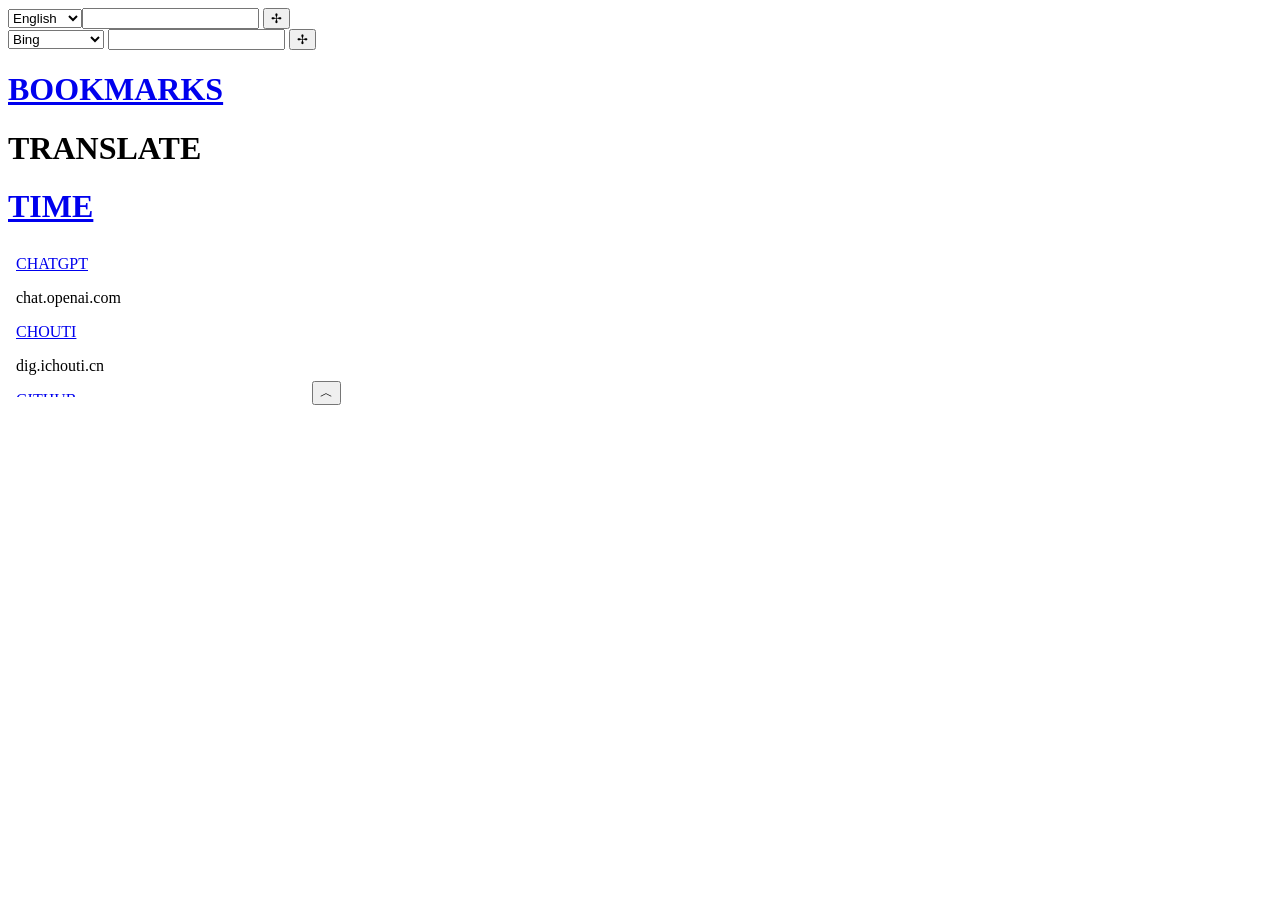
==== index.html @ d20085cb "Update index.html" ====
<!DOCTYPE html>
<html lang="en">

<head>
  <meta charset="UTF-8">
  <meta name="viewport" content="width=device-width, initial-scale=1.0">
  <title id="title">HOME</title>
  <link rel="stylesheet" type="text/css" href="./css/style.css">
  <script src="./js/title.js"></script>
</head>

<body>
  <div id="framework">

    <form id="translate_bar">
      <select aria-label="translate_language" id="translate_select" class="translate_select" name="targetLang">
        <option aria-label="English" value="en">English</option>
        <option aria-label="Chinese" value="zh">中文</option>
        <option aria-label="Japanese" value="ja">日本语</option>
        <option aria-label="Korean" value="ko">한국어</option>
        <option aria-label="French" value="fr">Français</option>
        <option aria-label="German" value="de">Deutsch</option>
        <option aria-label="Spanish" value="es">español</option>
        <input aria-label="translate_input" id="translate_input" class="translate_input" type="text" name="text"
          value="" autocomplete="off">
        <input aria-label="translate_submit" id="translate_submit" class="submit" type="submit" name="translate_submit"
          value="✢">
    </form>

    <form id="search" class="search">
      <div id="search_bar" class="search_bar">
        <select aria-label="search_web" id="search_web" class="search_web">
          <option aria-label="Bing" value="https://www.bing.com/search?q=">Bing</option>
          <option aria-label="Baidu" value="https://www.baidu.com/s?wd=">Baidu</option>
          <option aria-label="Duckduckgo" value="https://duckduckgo.com/?q=">Duckduckgo</option>
          <option aria-label="Google" value="https://www.google.com/search?q=">Google</option>
        </select>
        <input aria-label="search_input" id="search_input" class="search_input" type="text" value="" autocomplete="off">
        <input aria-label="search_submit" id="search_submit" class="search_submit" type="submit" value="✢">
      </div>
        <div id="suggest" class="suggest">
        <ul id="search_result">
        </ul>
      </div>  
    </form>
    <script src="./js/sc.js"></script>

    <div class="case">

      <div class="menu">
        <div class="one">
          <h1><a id="bookmark" class="titles" onclick="back()" href="./bookmark.html" target="box">BOOKMARKS</a></h1>
        </div>
        <div class="one">
          <h1><a id="translate" class="titles" onclick="translateContent(); m_translateContent()">TRANSLATE</a></h1>
        </div>
        <!-- <div class="one">
          <h1><a id="weather" class="titles" onclick="back()" href="./tool.html" target="box">TOOL</a></h1>
        </div> -->
        <div class="one">
          <h1><a id="time" class="titles" onclick="back()" href="./time.html" target="box">TIME</a></h1>
        </div>
      </div>

      <div class="content" id="content">
        <iframe aria-label="framebox" class="box" name="box" frameborder="0" src="./bookmark.html"></iframe>
        <table id="translate_box">
        <button aria-label="back-btn" class="back-btn" onclick="m_back()" type="button">︿</button>
          <tbody id="tbody">
          </tbody>
        </table>
      </div>

    </div>
    <script src="./js/m-content.js"></script>
    <script src="./js/translate.js"></script>
    <!-- <script src="./js/backgroud.js"></script> -->
  </div>

</body>

</html>
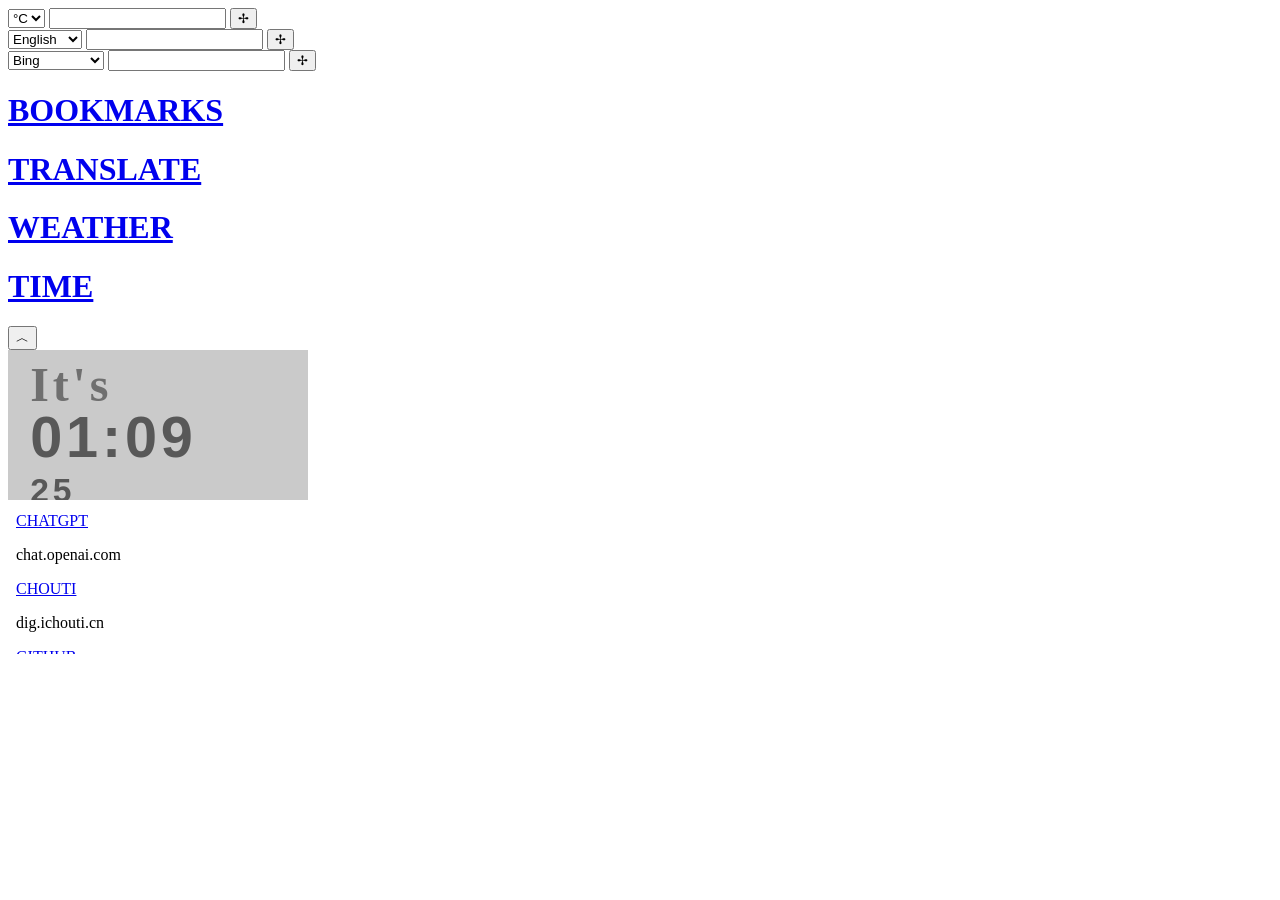
==== commit 311d8329: "Add files via upload" ====
--- a/index.html
+++ b/index.html
@@ -1,82 +1,103 @@
-<!DOCTYPE html>
-<html lang="en">
-
-<head>
-  <meta charset="UTF-8">
-  <meta name="viewport" content="width=device-width, initial-scale=1.0">
-  <title id="title">HOME</title>
-  <link rel="stylesheet" type="text/css" href="./css/style.css">
-  <script src="./js/title.js"></script>
-</head>
-
-<body>
-  <div id="framework">
-
-    <form id="translate_bar">
-      <select aria-label="translate_language" id="translate_select" class="translate_select" name="targetLang">
-        <option aria-label="English" value="en">English</option>
-        <option aria-label="Chinese" value="zh">中文</option>
-        <option aria-label="Japanese" value="ja">日本语</option>
-        <option aria-label="Korean" value="ko">한국어</option>
-        <option aria-label="French" value="fr">Français</option>
-        <option aria-label="German" value="de">Deutsch</option>
-        <option aria-label="Spanish" value="es">español</option>
-        <input aria-label="translate_input" id="translate_input" class="translate_input" type="text" name="text"
-          value="" autocomplete="off">
-        <input aria-label="translate_submit" id="translate_submit" class="submit" type="submit" name="translate_submit"
-          value="✢">
-    </form>
-
-    <form id="search" class="search">
-      <div id="search_bar" class="search_bar">
-        <select aria-label="search_web" id="search_web" class="search_web">
-          <option aria-label="Bing" value="https://www.bing.com/search?q=">Bing</option>
-          <option aria-label="Baidu" value="https://www.baidu.com/s?wd=">Baidu</option>
-          <option aria-label="Duckduckgo" value="https://duckduckgo.com/?q=">Duckduckgo</option>
-          <option aria-label="Google" value="https://www.google.com/search?q=">Google</option>
-        </select>
-        <input aria-label="search_input" id="search_input" class="search_input" type="text" value="" autocomplete="off">
-        <input aria-label="search_submit" id="search_submit" class="search_submit" type="submit" value="✢">
-      </div>
-        <div id="suggest" class="suggest">
-        <ul id="search_result">
-        </ul>
-      </div>  
-    </form>
-    <script src="./js/sc.js"></script>
-
-    <div class="case">
-
-      <div class="menu">
-        <div class="one">
-          <h1><a id="bookmark" class="titles" onclick="back()" href="./bookmark.html" target="box">BOOKMARKS</a></h1>
-        </div>
-        <div class="one">
-          <h1><a id="translate" class="titles" onclick="translateContent(); m_translateContent()">TRANSLATE</a></h1>
-        </div>
-        <!-- <div class="one">
-          <h1><a id="weather" class="titles" onclick="back()" href="./tool.html" target="box">TOOL</a></h1>
-        </div> -->
-        <div class="one">
-          <h1><a id="time" class="titles" onclick="back()" href="./time.html" target="box">TIME</a></h1>
-        </div>
-      </div>
-
-      <div class="content" id="content">
-        <iframe aria-label="framebox" class="box" name="box" frameborder="0" src="./bookmark.html"></iframe>
-        <table id="translate_box">
-        <button aria-label="back-btn" class="back-btn" onclick="m_back()" type="button">︿</button>
-          <tbody id="tbody">
-          </tbody>
-        </table>
-      </div>
-
-    </div>
-    <script src="./js/m-content.js"></script>
-    <script src="./js/translate.js"></script>
-    <!-- <script src="./js/backgroud.js"></script> -->
-  </div>
-
-</body>
-
-</html>
+<!DOCTYPE html>
+<html lang="en">
+
+<head>
+  <meta charset="UTF-8">
+  <meta name="viewport" content="width=device-width, initial-scale=1.0">
+  <title id="title">HOME</title>
+  <link rel="stylesheet" type="text/css" href="./css/style.css">
+  <link rel="stylesheet" type="text/css" href="./css/searcher.css">
+  <link rel="stylesheet" type="text/css" href="./css/translate.css">
+  <link rel="stylesheet" type="text/css" href="./css/weather.css">
+  <script src="./js/title.js"></script>
+</head>
+
+<body>
+  <div id="framework">
+    <form id="weather_bar" class="topside">
+      <select aria-label="unit" id="unit">
+        <option value="metric">°C</option>
+        <option value="imperial">°F</option>
+      </select>
+      <input aria-label="city" id="city" class="city" type="text" id="city" value="">
+      <input aria-label="weather_submit" id="weather_submit" class="submit" type="submit" name="weather_submit"
+        value="✢">
+    </form>
+
+    <form id="translate_bar" class="topside">
+      <select aria-label="translate_language" id="translate_select" class="translate_select" name="targetLang">
+        <option aria-label="English" value="en">English</option>
+        <option aria-label="Chinese" value="zh">中文</option>
+        <option aria-label="Japanese" value="ja">日本语</option>
+        <option aria-label="Korean" value="ko">한국어</option>
+        <option aria-label="French" value="fr">Français</option>
+        <option aria-label="German" value="de">Deutsch</option>
+        <option aria-label="Spanish" value="es">español</option>
+      </select>
+      <input aria-label="translate_input" id="translate_input" class="translate_input" type="text" name="text" value=""
+        autocomplete="off">
+      <input aria-label="translate_submit" id="translate_submit" class="submit" type="submit" name="translate_submit"
+        value="✢">
+    </form>
+
+    <form id="search" class="topside">
+      <div id="search_bar" class="search_bar">
+        <select aria-label="search_web" id="search_web" class="search_web">
+          <option aria-label="Bing" value="https://www.bing.com/search?q=">Bing</option>
+          <option aria-label="Baidu" value="https://www.baidu.com/s?wd=">Baidu</option>
+          <option aria-label="Duckduckgo" value="https://duckduckgo.com/?q=">Duckduckgo</option>
+          <option aria-label="Google" value="https://www.google.com/search?q=">Google</option>
+        </select>
+        <input aria-label="search_input" id="search_input" class="search_input" type="text" value="" autocomplete="off">
+        <input aria-label="search_submit" id="search_submit" class="search_submit" type="submit" name="search_submit" value="✢">
+      </div>
+      <div id="suggest" class="suggest">
+        <ul id="search_result">
+        </ul>
+      </div>
+    </form>
+    <script src="./js/search.js"></script>
+
+    <div class="case">
+
+      <div id="menu" class="menu">
+        <div class="one">
+          <h1><a id="title_bookmark" class="titles" onclick="backContent(); m_Content(); bookmarkContent()" href="./bookmark.html" target="bookmark_body">BOOKMARKS</a></h1>
+        </div>
+        <div class="one">
+          <h1><a id="title_translate" class="titles" onclick="backContent(); m_Content(); translateContent()" href="#">TRANSLATE</a></h1>
+        </div>
+        <div class="one">
+          <h1><a id="title_weather" class="titles" onclick="backContent(); m_Content(); weatherContent()" href="#">WEATHER</a></h1>
+        </div>
+        <div class="one">
+          <h1><a id="title_time" class="titles" onclick="backContent(); m_Content(); timeContent()" href="./time.html" target="time_body">TIME</a></h1>
+        </div>
+      </div>
+
+      <div class="content" id="content">
+        <button aria-label="back-btn" id="back-btn" class="back-btn" onclick="m_backContent()" type="button">︿</button>
+
+        <div id="time_box" class="box otherall_box">
+          <iframe id="time_body" class="_body" name="time_body" title="time_body" frameborder="0" src="./time.html"></iframe>
+        </div>
+
+        <table id="translate_box" class="box otherall_box">
+          <tbody id="translate_body" class="_body">
+          </tbody>
+        </table>
+
+        <div id="bookmark_box" class="box">
+          <iframe id="bookmark_body" class="_body" name="bookmark_body" title="bookmark_body" frameborder="0" src="./bookmark.html"></iframe>
+        </div>
+
+      </div>
+
+    </div>   
+    <script src="./js/translate.js"></script>
+    <script src="./js/content.js"></script> 
+  </div>
+
+</body>
+
+</html>
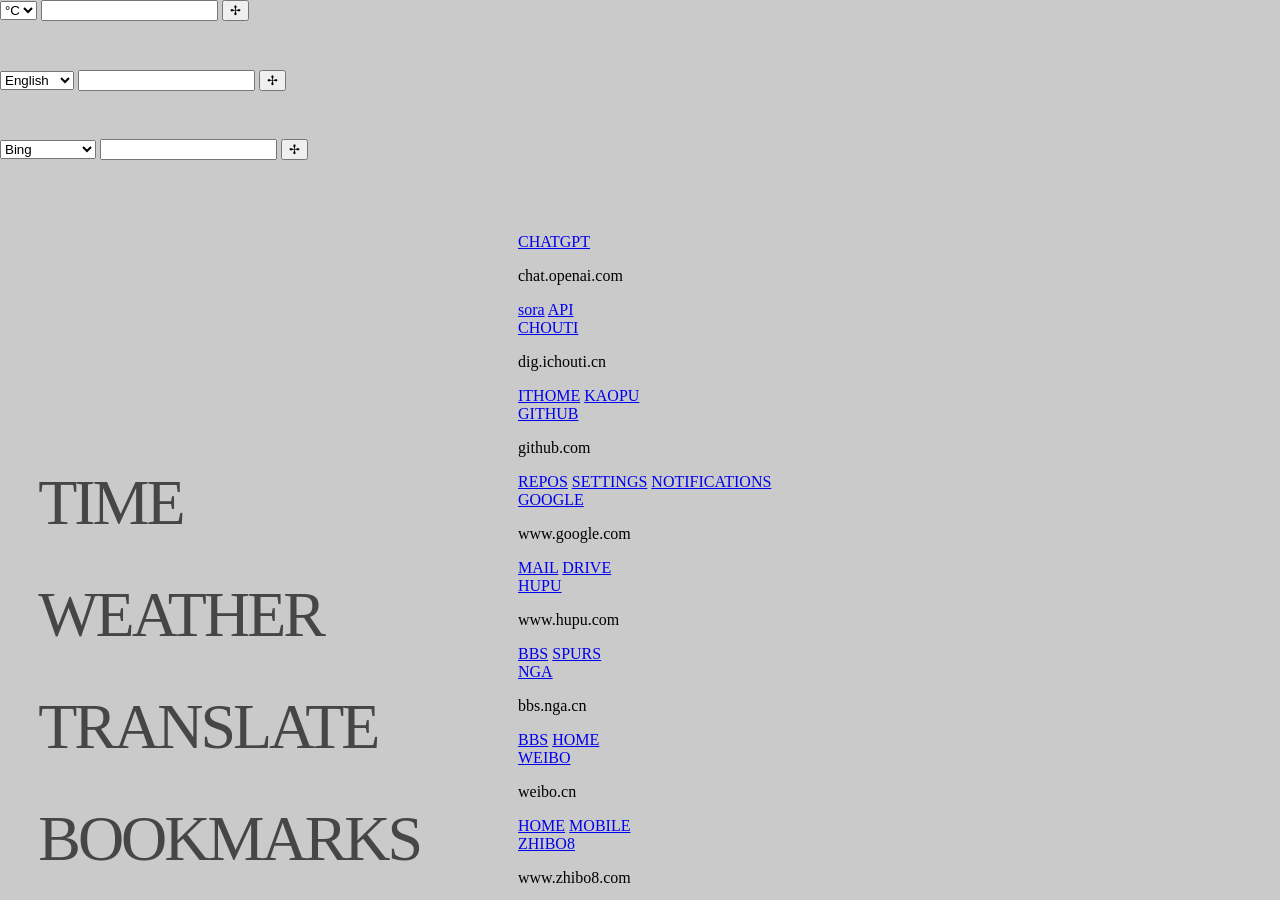
==== commit b5ce2586: "Add files via upload" ====
--- a/index.html
+++ b/index.html
@@ -82,6 +82,11 @@
           <iframe id="time_body" class="_body" name="time_body" title="time_body" frameborder="0" src="./time.html"></iframe>
         </div>
 
+        <div id="weather_box" class="box otherall_box">
+          <div id="weather_body" class="_body">
+          </div>
+        </div>
+
         <table id="translate_box" class="box otherall_box">
           <tbody id="translate_body" class="_body">
           </tbody>
@@ -95,7 +100,9 @@
 
     </div>   
     <script src="./js/translate.js"></script>
+    <script src="./js/weather.js"></script>
     <script src="./js/content.js"></script> 
+    <!-- <script src="./js/index/backgroud.js"></script> -->
   </div>
 
 </body>
--- a/css/style.css
+++ b/css/style.css
@@ -0,0 +1,147 @@
+@keyframes fadeIn {
+  from {opacity: 0;}
+  to {opacity: 1;}
+  }
+  h1 {
+  animation: fadeIn 2s;
+  }
+  p, td {
+  animation: fadeIn 2s;
+  }
+
+body {
+  background-color: rgb(202, 202, 202);
+  /* background: url(./img/background.jpg); */
+  /* background-size: cover; */
+  margin: 0;
+}
+
+.case::-webkit-scrollbar {
+  display: none !important;
+}
+
+/* ——————————————————————————————————————————分割线———————————————————————————————————————————————————— */
+
+#framework {
+  display: flex;
+  flex-direction: column;
+  height: 100vh;
+  justify-content: space-between;
+  margin: 0;
+  width: 100vw;
+}
+
+/* ——————————————————————————————————————————分割线———————————————————————————————————————————————————— */
+.case {
+  display: flex;
+  height: 75vh;
+  width: 100vw;
+  flex-direction: row;
+}
+
+.menu {
+  display: flex;
+  flex-direction: column-reverse;
+  width: 30%;
+}
+
+.one {
+  line-height: 40px;
+  margin: 2.5% 10%;
+}
+
+a.titles {
+  color: rgb(70, 70, 70);
+  /* font-family: "Times New Roman", Times, serif; */
+  font-size: 5vw;
+  font-weight: 100;
+  letter-spacing: -3px;
+  text-decoration: none;
+}
+
+.content {
+  margin-left: 10%;
+  /* margin-right: 2.5vw; */
+  overflow: hidden;
+  width: 85vw;
+}
+
+._body {
+  height: 103vh;
+  overflow: hidden;
+  width: 103%;
+}
+
+.back-btn {
+  background-color: rgb(202, 202, 202);
+  border-color: rgba(255, 255, 255, 0);
+  color: rgb(70, 70, 70);
+  display: none;
+  font-size: xx-large;
+  margin-top: 10px;
+  margin-bottom: 10px;
+  width: 100%;
+}
+/* ——————————————————————————————————————————分割线———————————————————————————————————————————————————— */
+.otherall_box {
+  display: none;
+}
+/* ——————————————————————————————————————————分割线———————————————————————————————————————————————————— */
+
+@media screen and (max-width: 650px) {
+
+  a.titles {
+    font-size: 15vw;
+  }
+
+  .content {
+    display: none;
+    margin-left: 2.5vw;
+    margin-right: 2.5vw;
+    width: 100vw;
+  }
+
+  td {
+    margin-bottom: 7.5vh;
+  }
+}
+
+@media screen and (max-width: 720px) {
+  #search_submit {
+    display: none;
+  }
+
+  #translate_submit {
+    display: none;
+  }
+}
+
+/* ——————————————————————————————————————————分割线———————————————————————————————————————————————————— */
+
+@media screen and (max-width: 500px) and (min-width: 400px) {
+  .bookmark a {
+    font-size: 400%;
+  }
+  .Time>time {
+    font-size: 300%;
+  }
+}
+
+@media screen and (max-width: 399px) {
+  .bookmark a {
+    font-size: 300%;
+  }
+  .Time>time {
+    font-size: 200%;
+  }
+}
+
+@media screen and (max-width: 250px) {
+  .bookmark a {
+    font-size: 120%;
+  }
+
+  .Time>time {
+    font-size: 100%;
+  }
+}
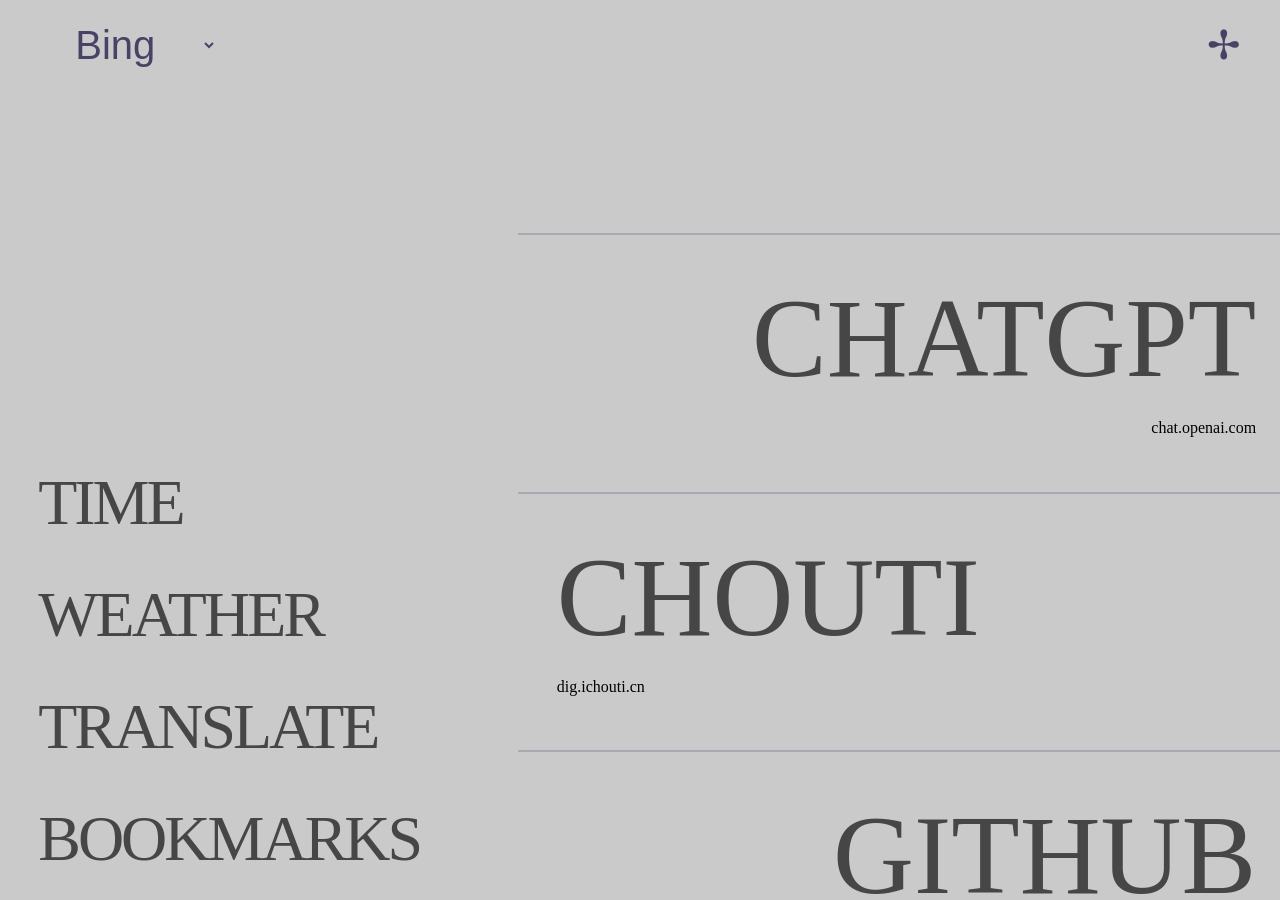
==== commit 2832b4fb: "bug fix" ====
--- a/index.html
+++ b/index.html
@@ -1,110 +1,110 @@
-<!DOCTYPE html>
-<html lang="en">
-
-<head>
-  <meta charset="UTF-8">
-  <meta name="viewport" content="width=device-width, initial-scale=1.0">
-  <title id="title">HOME</title>
-  <link rel="stylesheet" type="text/css" href="./css/style.css">
-  <link rel="stylesheet" type="text/css" href="./css/searcher.css">
-  <link rel="stylesheet" type="text/css" href="./css/translate.css">
-  <link rel="stylesheet" type="text/css" href="./css/weather.css">
-  <script src="./js/title.js"></script>
-</head>
-
-<body>
-  <div id="framework">
-    <form id="weather_bar" class="topside">
-      <select aria-label="unit" id="unit">
-        <option value="metric">°C</option>
-        <option value="imperial">°F</option>
-      </select>
-      <input aria-label="city" id="city" class="city" type="text" id="city" value="">
-      <input aria-label="weather_submit" id="weather_submit" class="submit" type="submit" name="weather_submit"
-        value="✢">
-    </form>
-
-    <form id="translate_bar" class="topside">
-      <select aria-label="translate_language" id="translate_select" class="translate_select" name="targetLang">
-        <option aria-label="English" value="en">English</option>
-        <option aria-label="Chinese" value="zh">中文</option>
-        <option aria-label="Japanese" value="ja">日本语</option>
-        <option aria-label="Korean" value="ko">한국어</option>
-        <option aria-label="French" value="fr">Français</option>
-        <option aria-label="German" value="de">Deutsch</option>
-        <option aria-label="Spanish" value="es">español</option>
-      </select>
-      <input aria-label="translate_input" id="translate_input" class="translate_input" type="text" name="text" value=""
-        autocomplete="off">
-      <input aria-label="translate_submit" id="translate_submit" class="submit" type="submit" name="translate_submit"
-        value="✢">
-    </form>
-
-    <form id="search" class="topside">
-      <div id="search_bar" class="search_bar">
-        <select aria-label="search_web" id="search_web" class="search_web">
-          <option aria-label="Bing" value="https://www.bing.com/search?q=">Bing</option>
-          <option aria-label="Baidu" value="https://www.baidu.com/s?wd=">Baidu</option>
-          <option aria-label="Duckduckgo" value="https://duckduckgo.com/?q=">Duckduckgo</option>
-          <option aria-label="Google" value="https://www.google.com/search?q=">Google</option>
-        </select>
-        <input aria-label="search_input" id="search_input" class="search_input" type="text" value="" autocomplete="off">
-        <input aria-label="search_submit" id="search_submit" class="search_submit" type="submit" name="search_submit" value="✢">
-      </div>
-      <div id="suggest" class="suggest">
-        <ul id="search_result">
-        </ul>
-      </div>
-    </form>
-    <script src="./js/search.js"></script>
-
-    <div class="case">
-
-      <div id="menu" class="menu">
-        <div class="one">
-          <h1><a id="title_bookmark" class="titles" onclick="backContent(); m_Content(); bookmarkContent()" href="./bookmark.html" target="bookmark_body">BOOKMARKS</a></h1>
-        </div>
-        <div class="one">
-          <h1><a id="title_translate" class="titles" onclick="backContent(); m_Content(); translateContent()" href="#">TRANSLATE</a></h1>
-        </div>
-        <div class="one">
-          <h1><a id="title_weather" class="titles" onclick="backContent(); m_Content(); weatherContent()" href="#">WEATHER</a></h1>
-        </div>
-        <div class="one">
-          <h1><a id="title_time" class="titles" onclick="backContent(); m_Content(); timeContent()" href="./time.html" target="time_body">TIME</a></h1>
-        </div>
-      </div>
-
-      <div class="content" id="content">
-        <button aria-label="back-btn" id="back-btn" class="back-btn" onclick="m_backContent()" type="button">︿</button>
-
-        <div id="time_box" class="box otherall_box">
-          <iframe id="time_body" class="_body" name="time_body" title="time_body" frameborder="0" src="./time.html"></iframe>
-        </div>
-
-        <div id="weather_box" class="box otherall_box">
-          <div id="weather_body" class="_body">
-          </div>
-        </div>
-
-        <table id="translate_box" class="box otherall_box">
-          <tbody id="translate_body" class="_body">
-          </tbody>
-        </table>
-
-        <div id="bookmark_box" class="box">
-          <iframe id="bookmark_body" class="_body" name="bookmark_body" title="bookmark_body" frameborder="0" src="./bookmark.html"></iframe>
-        </div>
-
-      </div>
-
-    </div>   
-    <script src="./js/translate.js"></script>
-    <script src="./js/weather.js"></script>
-    <script src="./js/content.js"></script> 
-    <!-- <script src="./js/index/backgroud.js"></script> -->
-  </div>
-
-</body>
-
+<!DOCTYPE html>
+<html lang="en">
+
+<head>
+  <meta charset="UTF-8">
+  <meta name="viewport" content="width=device-width, initial-scale=1.0">
+  <title id="title">HOME</title>
+  <link rel="stylesheet" type="text/css" href="./css/style.css">
+  <link rel="stylesheet" type="text/css" href="./css/searcher.css">
+  <link rel="stylesheet" type="text/css" href="./css/translate.css">
+  <link rel="stylesheet" type="text/css" href="./css/weather.css">
+  <script src="./js/title.js"></script>
+</head>
+
+<body>
+  <div id="framework">
+    <form id="weather_bar" class="topside">
+      <select aria-label="unit" id="unit">
+        <option value="metric">°C</option>
+        <option value="imperial">°F</option>
+      </select>
+      <input aria-label="city" id="city" class="city" type="text" id="city" value="">
+      <input aria-label="weather_submit" id="weather_submit" class="submit" type="submit" name="weather_submit"
+        value="✢">
+    </form>
+
+    <form id="translate_bar" class="topside">
+      <select aria-label="translate_language" id="translate_select" class="translate_select" name="targetLang">
+        <option aria-label="English" value="en">English</option>
+        <option aria-label="Chinese" value="zh">中文</option>
+        <option aria-label="Japanese" value="ja">日本语</option>
+        <option aria-label="Korean" value="ko">한국어</option>
+        <option aria-label="French" value="fr">Français</option>
+        <option aria-label="German" value="de">Deutsch</option>
+        <option aria-label="Spanish" value="es">español</option>
+      </select>
+      <input aria-label="translate_input" id="translate_input" class="translate_input" type="text" name="text" value=""
+        autocomplete="off">
+      <input aria-label="translate_submit" id="translate_submit" class="submit" type="submit" name="translate_submit"
+        value="✢">
+    </form>
+
+    <form id="search" class="topside">
+      <div id="search_bar" class="search_bar">
+        <select aria-label="search_web" id="search_web" class="search_web">
+          <option aria-label="Bing" value="https://www.bing.com/search?q=">Bing</option>
+          <option aria-label="Baidu" value="https://www.baidu.com/s?wd=">Baidu</option>
+          <option aria-label="Duckduckgo" value="https://duckduckgo.com/?q=">Duckduckgo</option>
+          <option aria-label="Google" value="https://www.google.com/search?q=">Google</option>
+        </select>
+        <input aria-label="search_input" id="search_input" class="search_input" type="text" value="" autocomplete="off">
+        <input aria-label="search_submit" id="search_submit" class="search_submit" type="submit" name="search_submit" value="✢">
+      </div>
+      <div id="suggest" class="suggest">
+        <ul id="search_result">
+        </ul>
+      </div>
+    </form>
+    <script src="./js/search.js"></script>
+
+    <div class="case">
+
+      <div id="menu" class="menu">
+        <div class="one">
+          <h1><a id="title_bookmark" class="titles" onclick="backContent(); m_Content(); bookmarkContent()" href="./bookmark.html" target="bookmark_body">BOOKMARKS</a></h1>
+        </div>
+        <div class="one">
+          <h1><a id="title_translate" class="titles" onclick="backContent(); m_Content(); translateContent()" href="#">TRANSLATE</a></h1>
+        </div>
+        <div class="one">
+          <h1><a id="title_weather" class="titles" onclick="backContent(); m_Content(); weatherContent()" href="#">WEATHER</a></h1>
+        </div>
+        <div class="one">
+          <h1><a id="title_time" class="titles" onclick="backContent(); m_Content(); timeContent()" href="./time.html" target="time_body">TIME</a></h1>
+        </div>
+      </div>
+
+      <div class="content" id="content">
+        <button aria-label="back-btn" id="back-btn" class="back-btn" onclick="m_backContent()" type="button">︿</button>
+
+        <div id="time_box" class="box otherall_box">
+          <iframe id="time_body" class="_body" name="time_body" title="time_body" frameborder="0" src="./time.html"></iframe>
+        </div>
+
+        <div id="weather_box" class="box otherall_box">
+          <div id="weather_body" class="_body">
+          </div>
+        </div>
+
+        <table id="translate_box" class="box otherall_box">
+          <tbody id="translate_body" class="_body">
+          </tbody>
+        </table>
+
+        <div id="bookmark_box" class="box">
+          <iframe id="bookmark_body" class="_body" name="bookmark_body" title="bookmark_body" frameborder="0" src="./bookmark.html"></iframe>
+        </div>
+
+      </div>
+
+    </div>   
+    <script src="./js/translate.js"></script>
+    <script src="./js/weather.js"></script>
+    <script src="./js/content.js"></script> 
+    <!-- <script src="./js/index/backgroud.js"></script> -->
+  </div>
+
+</body>
+
 </html>
--- a/css/style.css
+++ b/css/style.css
@@ -86,6 +86,19 @@
 .otherall_box {
   display: none;
 }
+
+/* ——————————————————————————————————————————分割线———————————————————————————————————————————————————— */
+
+@media screen and (max-width: 720px) {
+  #search_submit {
+    display: none;
+  }
+
+  #translate_submit {
+    display: none;
+  }
+}
+
 /* ——————————————————————————————————————————分割线———————————————————————————————————————————————————— */
 
 @media screen and (max-width: 650px) {
@@ -103,16 +116,6 @@
 
   td {
     margin-bottom: 7.5vh;
-  }
-}
-
-@media screen and (max-width: 720px) {
-  #search_submit {
-    display: none;
-  }
-
-  #translate_submit {
-    display: none;
   }
 }
 
--- a/css/searcher.css
+++ b/css/searcher.css
@@ -0,0 +1,85 @@
+#search {
+    -webkit-animation: fadeIn 2.5s;
+    animation: fadeIn 2.5s;
+    background-color: rgb(202, 202, 202);
+    border: none;
+    display: flex;
+    flex-direction: column;
+    height: 60px;
+    margin: 0 2vw;
+    position: -webkit-sticky;
+    position: sticky;
+    top: 15px;
+  }
+  
+  #search_bar {
+    display: flex;
+    flex-direction: row;
+  }
+  
+  #search_web {
+    background-color: transparent;
+    border: none;
+    color: rgb(74, 66, 102);
+    float: left;
+    font-family: Impact, Charcoal, sans-serif;
+    font-size: 2.5em;
+    font-weight: 500;
+    height: 60px;
+    max-width: 200px;
+    min-width: 50px;
+    outline: 0;
+    text-align: center;
+    width: 20%;
+  }
+  
+  #search_input {
+    background-color: transparent;
+    border: none;
+    color: rgb(74, 66, 102);
+    font-size: 30px;
+    height: 60px;
+    min-height: 35px;
+    outline: 0;
+    overflow: hidden;
+    padding: 0 10px;
+    width: 100%;
+  }
+  
+  #search_submit {
+    background-color: transparent;
+    border: none;
+    color: rgb(74, 66, 102);
+    float: right;
+    font-size: 40px;
+    font-weight: 500;
+    height: 60px;
+    outline: 0;
+    padding: 0 13px;
+  }
+  
+  /* Search suggestion styles */
+  .suggest {
+    display: none;
+    width: 100%;
+  }
+  
+  .suggest ul {
+    background-color: rgba(220, 220, 220, 0.55);
+    list-style: none;
+    margin-top: 5px;
+    padding: 0;
+  }
+  
+  .suggest ul li {
+    background-color: transparent;
+    color: rgb(74, 66, 102);
+    cursor: pointer;
+    font-size: 20px;
+    padding: 10px;
+    text-align: center;
+  }
+  
+  .suggest ul li:hover {
+    background-color: rgba(220, 220, 220, 0.7);
+  }
--- a/css/translate.css
+++ b/css/translate.css
@@ -0,0 +1,94 @@
+#translate_bar {
+  -webkit-animation: fadeIn 2.5s;
+  animation: fadeIn 2.5s;
+  background-color: rgb(202, 202, 202);
+  border: none;
+  display: none;
+  height: 60px;
+  margin: 0 2vw;
+  position: -webkit-sticky;
+  position: sticky;
+  top: 15px;
+}
+
+#translate_select {
+  background-color: transparent;
+  border: none;
+  color: rgb(74, 66, 102);
+  float: left;
+  font-family: Impact, Charcoal, sans-serif;
+  font-size: 2.5em;
+  font-weight: 600;
+  height: 60px;
+  letter-spacing: 1.5px;
+  max-width: 200px;
+  min-width: 50px;
+  outline: 0;
+  text-align: center;
+  width: 20%;
+}
+
+#translate_input {
+  background-color: transparent;
+  border: none;
+  color: rgb(74, 66, 102);
+  font-size: 30px;
+  height: 60px;
+  min-height: 35px;
+  outline: 0;
+  overflow: hidden;
+  padding: 0 10px;
+  width: 100%;
+}
+
+#translate_submit {
+  background-color: transparent;
+  border: none;
+  color: rgb(74, 66, 102);
+  float: right;
+  font-size: 40px;
+  font-weight: 500;
+  height: 60px;
+  outline: 0;
+  padding: 0 13px;
+}
+
+#translate_box {
+  display: none;
+  height: 100%;
+  /* overflow: hidden; */
+  width: 100%;
+}
+
+#translate_box tbody {
+  background-color: rgb(202, 202, 202);
+  display: flex;
+  flex-direction: row-reverse;
+  height: 95%;
+}
+
+#translate_box tbody::-webkit-scrollbar {
+  display: none !important;
+}
+
+#translate_box tr {
+  display: flex;
+  flex-direction: column-reverse;
+  overflow: -moz-scrollbars-none;
+  overflow-x: hidden;
+  overflow-y: scroll;
+}
+
+#translate_box tr::-webkit-scrollbar {
+  display: none;
+}
+
+#translate_box td {
+  color: rgb(74, 66, 102);
+  /* font-family: "Comic Sans MS", cursive, sans-serif; */
+  font-size: 8vw;
+  font-weight: 900;
+  margin-right: 2.5vw;
+  text-align: right;
+  word-break: break-all;
+}
--- a/css/weather.css
+++ b/css/weather.css
@@ -0,0 +1,222 @@
+#weather_bar {
+    -webkit-animation: fadeIn 2.5s;
+    animation: fadeIn 2.5s;
+    background-color: rgb(202, 202, 202);
+    border: none;
+    display: none;
+    height: 60px;
+    margin: 0 2vw;
+    position: -webkit-sticky;
+    position: sticky;
+    top: 15px;
+  }
+  
+#city {
+  background-color: transparent;
+  border: none;
+  color: rgb(74, 66, 102);
+  font-size: 30px;
+  height: 60px;
+  min-height: 35px;
+  outline: 0;
+  overflow: hidden;
+  padding: 0 10px;
+  width: 100%;
+}
+
+#unit {
+  background-color: transparent;
+  border: none;
+  color: rgb(74, 66, 102);
+  float: left;
+  font-family: Impact, Charcoal, sans-serif;
+  font-size: 2.5em;
+  font-weight: 600;
+  height: 60px;
+  letter-spacing: 1.5px;
+  max-width: 200px;
+  min-width: 50px;
+  outline: 0;
+  text-align: center;
+  width: 20%;
+}
+
+#weather_submit {
+  background-color: transparent;
+  border: none;
+  color: rgb(74, 66, 102);
+  float: right;
+  font-size: 40px;
+  font-weight: 500;
+  height: 60px;
+  outline: 0;
+  padding: 0 13px;
+}
+
+#weather_box {
+  display: none;
+  height: 100%;
+  width: 100%;
+}
+
+#weather_body {
+  display: flex;
+  flex-direction: column-reverse;
+  height: 100%;
+  overflow: -moz-scrollbars-none !important;
+  overflow-x: hidden;
+  overflow-y: scroll;
+  width: 100%;
+}
+
+#weather_body::-webkit-scrollbar {
+  width: 0 !important;
+}
+
+.weather-display {
+  text-align: right;
+  margin: 4% 4%;
+}
+
+.current-weather {
+    font-size: 5vw;
+    margin-bottom: 20px;
+    padding-bottom: 15px;
+    border-bottom: 2.5px solid rgba(74, 66, 102, .255);
+}
+
+.current-weather .date {
+    font-size: 1.1em;
+    font-weight: bold;
+    margin-bottom: 12px;
+    color: #333;
+    line-height: 1.4;
+}
+
+.current-weather .date br + * {
+    font-size: 0.9em;
+    color: #666;
+}
+
+.current-weather .condition {
+    font-weight: lighter;
+    margin: 5px 0;
+    color: #555;
+}
+
+.current-weather .temp {
+    font-size: 1.3em;
+    font-weight: lighter;
+    color: #222;
+}
+
+.forecast {
+    display: flex;
+    justify-content: flex-end;
+    gap: 45px;
+    margin-right: 2.5%;
+}
+
+.forecast-day {
+    text-align: center;
+    font-size: 3vw;
+    min-width: 100px;
+}
+
+.forecast-day .date {
+    font-weight: bold;
+    margin-bottom: 12px;
+    color: #444;
+    line-height: 1.4;
+}
+
+.forecast-day .date br + * {
+    font-size: 0.8em;
+    color: #666;
+    display: block;
+    margin-top: 2px;
+}
+
+.forecast-day .condition {
+    font-weight: lighter;
+    margin: 5px 0;
+    color: #666;
+}
+
+.forecast-day .temp {
+    font-weight: lighter;
+    margin-top: 5px;
+    color: #333;
+}
+
+/* ——————————————————————————————————————————分割线———————————————————————————————————————————————————— */
+@media screen and (max-width: 768px) {
+    #weather_body {
+        flex-direction: column;
+    }
+    .forecast {
+        gap: 20px;
+        overflow-x: scroll;
+        overflow-y: hidden;
+        justify-content: flex-start;
+        margin-right: 0;
+        padding: 0 2.5%;
+        -ms-overflow-style: none;
+        scrollbar-width: none;
+    }
+    
+    /* .forecast::-webkit-scrollbar {
+        display: none;
+    } */
+    
+    .forecast-day {
+        min-width: 150px;
+        flex-shrink: 0;
+        text-align: center;
+    }
+}
+
+@media screen and (max-width: 500px) and (min-width: 350px) {
+    #weather_body {
+        zoom: 150%;
+    }
+}
+
+@media screen and (max-width: 349px) {
+    #weather_body {
+        zoom: 200%;
+    }
+}
+
+.forecast-day {
+    text-align: center;
+    min-width: 100px;
+}
+
+.forecast-day .date {
+    font-weight: bold;
+    margin-bottom: 12px;
+    color: #444;
+    line-height: 1.4;
+}
+
+.forecast-day .date br + * {
+    color: #666;
+    display: block;
+    margin-top: 2px;
+}
+
+.forecast-day .condition {
+    font-weight: lighter;
+    margin: 5px 0;
+    color: #666;
+}
+
+.forecast-day .temp {
+    font-weight: lighter;
+    margin-top: 5px;
+    color: #333;
+}
+
+
+/* ——————————————————————————————————————————分割线———————————————————————————————————————————————————— */
